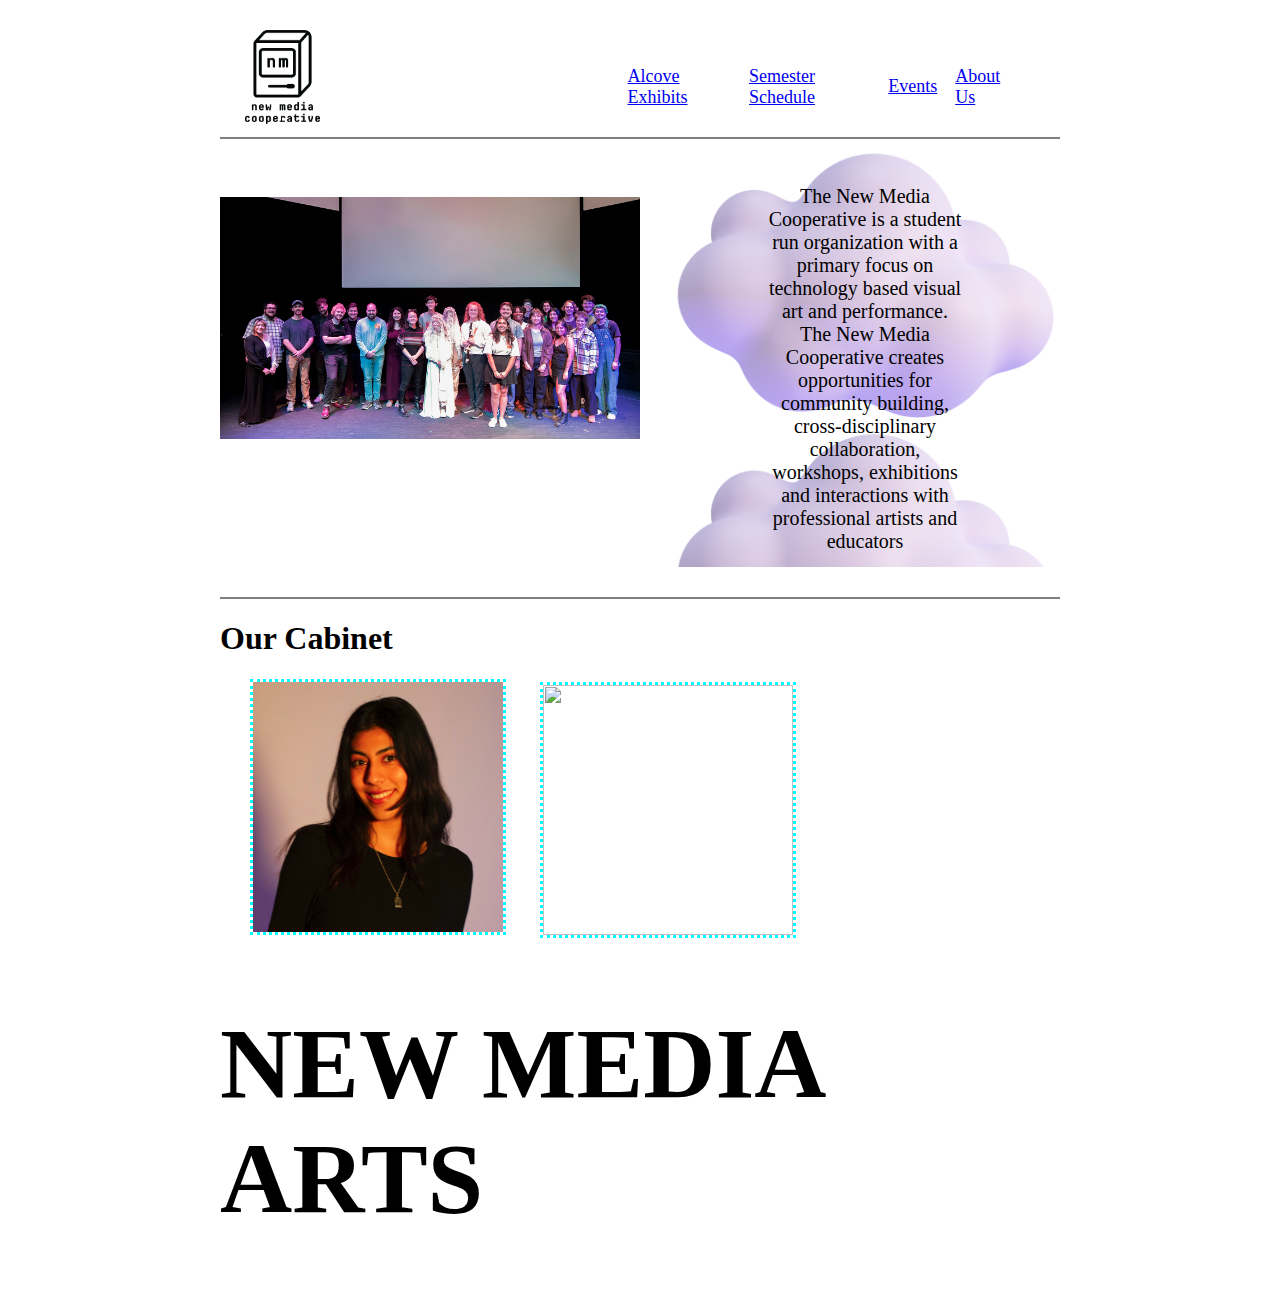
==== about.html @ 81bc1001 "Add files via upload" ====
<!DOCTYPE html>
<html lang="eng"> 
    <head>
        
        <title>Alcove</title>
        <meta charset="UTF-8">
        <meta name="viewport" content="width=device-width, initial-scale=1.0">  

        <link rel="stylesheet" type="text/css" href="styles/nmc.css">
        <link rel="stylesheet" type="text/css" href="styles/header.css">
        <link rel="stylesheet" type="text/css" href="styles/homepage.css">
        <link rel="stylesheet" type="text/css" href="styles/pages.css">
        <link rel="newmedia.html"  type="text/css" href="newmedia.html">
    
        <script src="https://kit.fontawesome.com/c09c8ceca2.js" crossorigin="anonymous"></script>
    </head>
<body>

    <header>
        <div class = "left-header">
            <a href = "newmedia.html">
            <image class ="Logo" src="nmcmedia/New Media Logo.png"></image>
            </a>
        </div>

        <div class = "right-header">
                <a href = "alcove.html">Alcove Exhibits</a>
                <a href = "schedule.html">Semester Schedule</a>
                <a href = "events.html">Events</a>
                <a href = "about.html">About Us</a>
                <a href = "https://www.instagram.com/newmediacooperative/"> <i class="fa-brands fa-instagram"></i></a>
        </div>
    </header>

<hr>

    <main>

        <div class="abt-container">
            <image class ="abt-pic" src = "nmcmedia/lumia_musica_2022_2.jpg"></image>
        
            <div class="img-container">
            <p class="abt-p">The New Media Cooperative is a student run organization with a primary focus on technology based visual art and performance. <br> The New Media Cooperative creates opportunities for community building, cross-disciplinary collaboration, workshops, exhibitions and interactions 
        with professional artists and educators</p> 
            </div>

        </div>

    <hr>
        <div class ="cabinet">

        <h1>Our Cabinet</h1>

        <img src = "nmcmedia/IMG_1461.jpg">
        <img src = "nmcmedia/ollie.jpg">

        </div>
    </main>

</body>
    <footer>
        <h1 class = "foot-text">NEW MEDIA ARTS</h1>
    <footer>
---- styles/nmc.css ----

---- styles/header.css ----
header{
    margin:0;
    height: 100%; 
    width:100%;
    display: flex;
    flex-direction: row;
    margin-bottom: 0;
    font-size: 18px;
    font-family: "Gupter", serif;
}

.left-header{
    flex: 1;
}


.right-header{
    display: flex;
    padding-top: 15px;
    align-items: center;
    text-decoration: none;
    flex:1;
    justify-content: end;
    gap: 18px;
    margin-right: 25px;
}

.Logo{
    width: 75px;
    margin-left: 25px;
}

hr{
    background-color: black;
    border: .001px solid;
}
---- styles/homepage.css ----
.main-container{
    display: flex;
    justify-content: flex-start;
    margin-left: 30px;
    width: 100%;
    margin-bottom: 20px;
}

.lumia{
    width:600px;
    margin-top:25px;
    margin-bottom: 25px;
    border-radius: 25px;
}

.text-container{
    display: flex;
    flex-direction: column;
    margin-left: 20px;
}

.intro{
    margin-left: 30px;
    margin-top: 100px;
    font-family: "Gupter", serif;
    font-size: 35px;
    margin-bottom: 10px;
    text-align: center;
}

.intro-blurb{
    margin-left: 50px;
    margin-top: 0;
    font-size: 18px;
    text-align: center;
}

.body-container{
    display: flex;
}

.event-scroll{
    overflow-x: scroll;
    width: 50%;
    margin-top: 10px;
    height: 400px;
}

.event-scroll img{
    width: 200px;
    margin-left: 20px;
    transition: transform 0.3s ease;
}

.event-scroll img:hover{
    transform: scale(1.20);
}

.ann-container{
    width:600px;
    margin-left: 30px;
    margin-top: 10px;
    height: 400px;
    position: relative;
    margin-bottom: 30px;
    box-shadow: inset 0 0 5px;
    border-radius: 10px;
    background-color: #f5f5f5;

}

.ann-container h3{
    text-align: center;
    padding-top: 15px;
    font-family: "Gupter", serif;
}

.ann-container p{
    text-align: center;
    font-family: "Gupter", serif;

}

.ann-1{
    margin-left: 30px;
    width:90%;
    height: 30%;
    border-style: outset;
    border-radius: 10px;
    background-color: white;
    border-block-start-color: #baaee6;
    border-top-width: 5px;
}



.ann-2{
    margin-left: 30px;
    width:90%;
    height: 30%;
    margin-top: 5px;
    border-style: outset;
    border-radius: 10px;
    background-color: white;
    border-block-start-color: #baaee6;
    border-top-width: 5px;
}

.body-container h1{
    margin-top: 30px;
    margin-left: 30px;
    font-size: 35px;
    font-family: "Gupter", serif;
}

footer{
    font-size: 50px;
    font-family: "Gupter", serif;
}

body{
    margin:0;
    padding-top: 30px;
    padding-left: 220px;
    padding-right: 220px;
}
---- styles/pages.css ----
.sem-sch {
    text-align: center;
    font-size: 40px;
    font-family: "Gupter", serif;
}


.abt-container{
    display: flex;
    font-size: 20px; 
    margin-bottom: 30px;
}

.img-container{
  display: flex;
  background-image:url(/nmcmedia/cloud.png);
  background-size: 100%;
  height: 420px;
  margin-left: 30px;
}

.abt-pic{
  width:50%;
  height: 30%;
  margin-top: 50px;
}

.abt-p{
    display: flex;
    width: auto;
    margin-left: 95px;
    margin-right: 95px;
    margin-top: 45px;
    align-items: center;
    text-align: center;
}

.cabinet img{
    margin-left: 30px;
    font-size: 65px;
    margin-bottom:0;
    border-color: aqua;
    border-style: dotted;
    width: 250px;
    height: 250px;
}



.grid-container-1{
    display: inline-grid;
    grid-template-columns: 300px;
    background-color: #064307;
    padding: 5px;
    margin-top: 50px;
    margin-bottom: 50px;
    margin-left: 125px;
    font-family: "Gupter", serif;
  }

 .grid-container-2{
    display: inline-grid;
    width: 700px;
    grid-template-columns: auto;
    background-color: #064307;
    padding: 5px;
    margin-top: 50px;
    margin-bottom: 50px;
    font-family: "Gupter", serif;
 } 
  .grid-item-1{
    background-color: rgba(255, 255, 255, 0.8);
    border: 0.5px solid rgba(0, 0, 0, 0.8);
    padding: 40px;
    font-size: 25px;
    text-align: center;
    font-family: "Gupter", serif;
  }
  .grid-item-2{
    background-color: rgba(255, 255, 255, 0.8);
    border: 0.5px solid rgba(0, 0, 0, 0.8);
    padding: 40px;
    font-size: 25px;
    font-family: "Gupter", serif;
  }

  .alcoveprop{
    width:500px;
  }

  .alcove-sch{
    width:800px;
  }
  .cove-up h1, img{
  font-size: 50px;
  width: 450px;
}

  .flyer-container{
    display: flex;
    margin-top: 30px;
  }
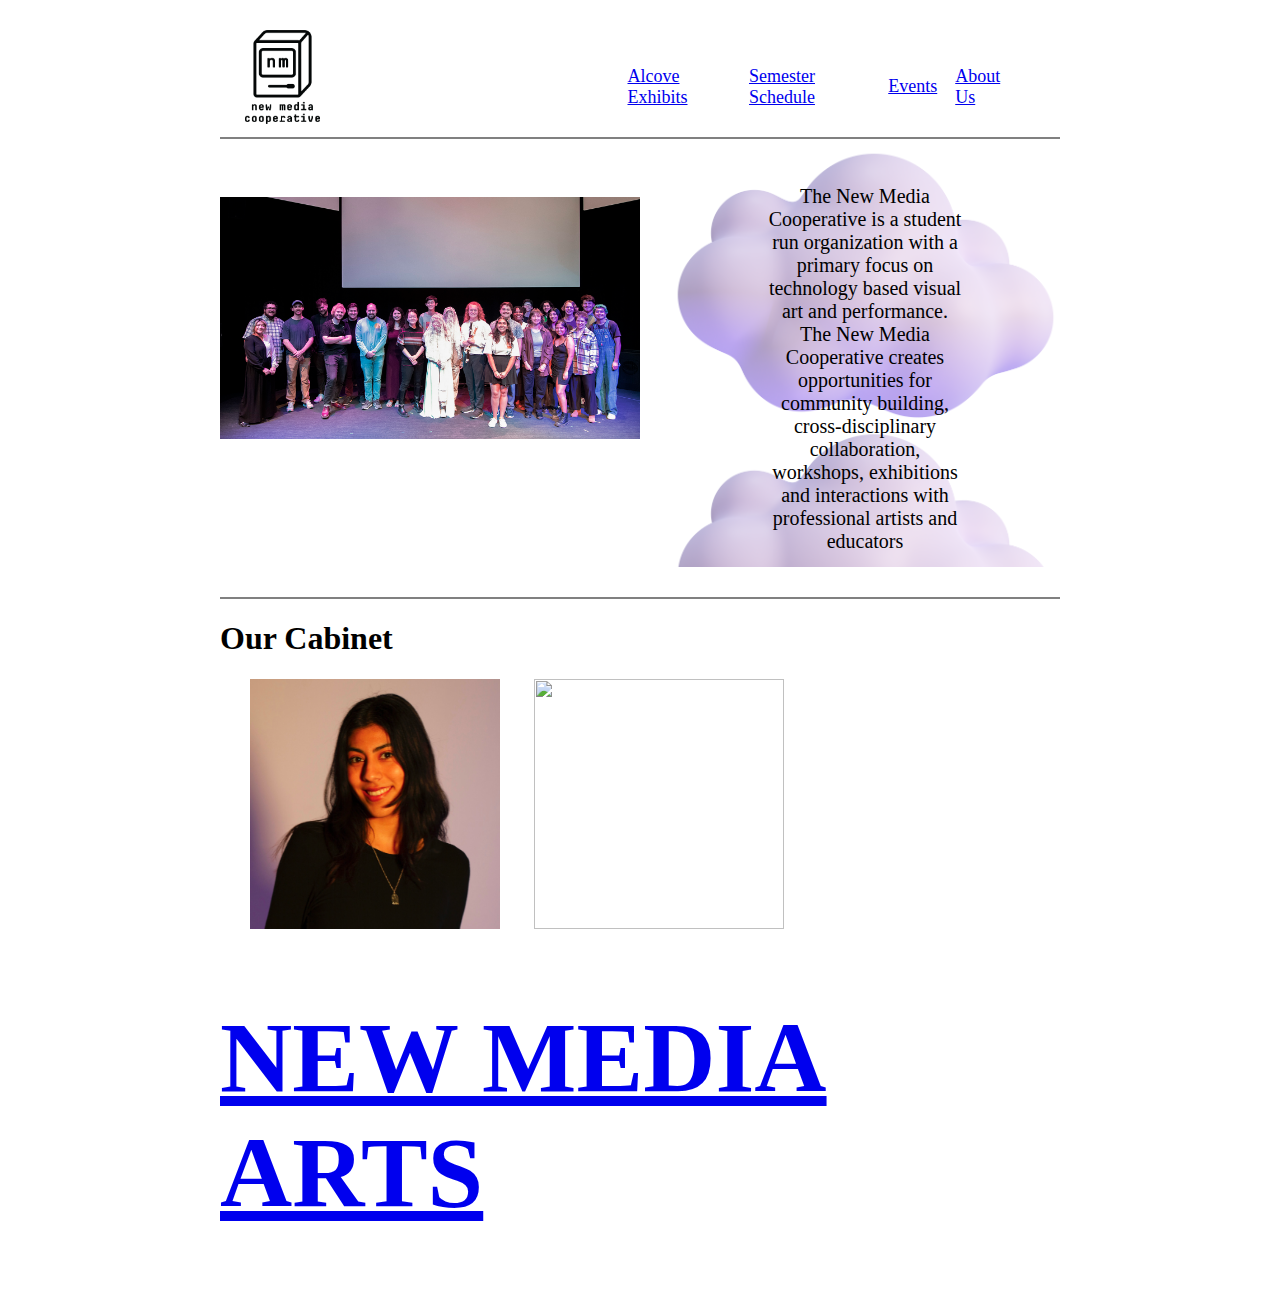
==== commit 515b2243: "Update about.html" ====
--- a/about.html
+++ b/about.html
@@ -59,5 +59,7 @@
 
 </body>
     <footer>
-        <h1 class = "foot-text">NEW MEDIA ARTS</h1>
+          <a href="https://cvad.unt.edu/studioart/newmediaart.html">
+            <h1 class = "foot-text">NEW MEDIA ARTS</h1>
+            </a>
     <footer>
--- a/styles/pages.css
+++ b/styles/pages.css
@@ -39,8 +39,6 @@
     margin-left: 30px;
     font-size: 65px;
     margin-bottom:0;
-    border-color: aqua;
-    border-style: dotted;
     width: 250px;
     height: 250px;
 }
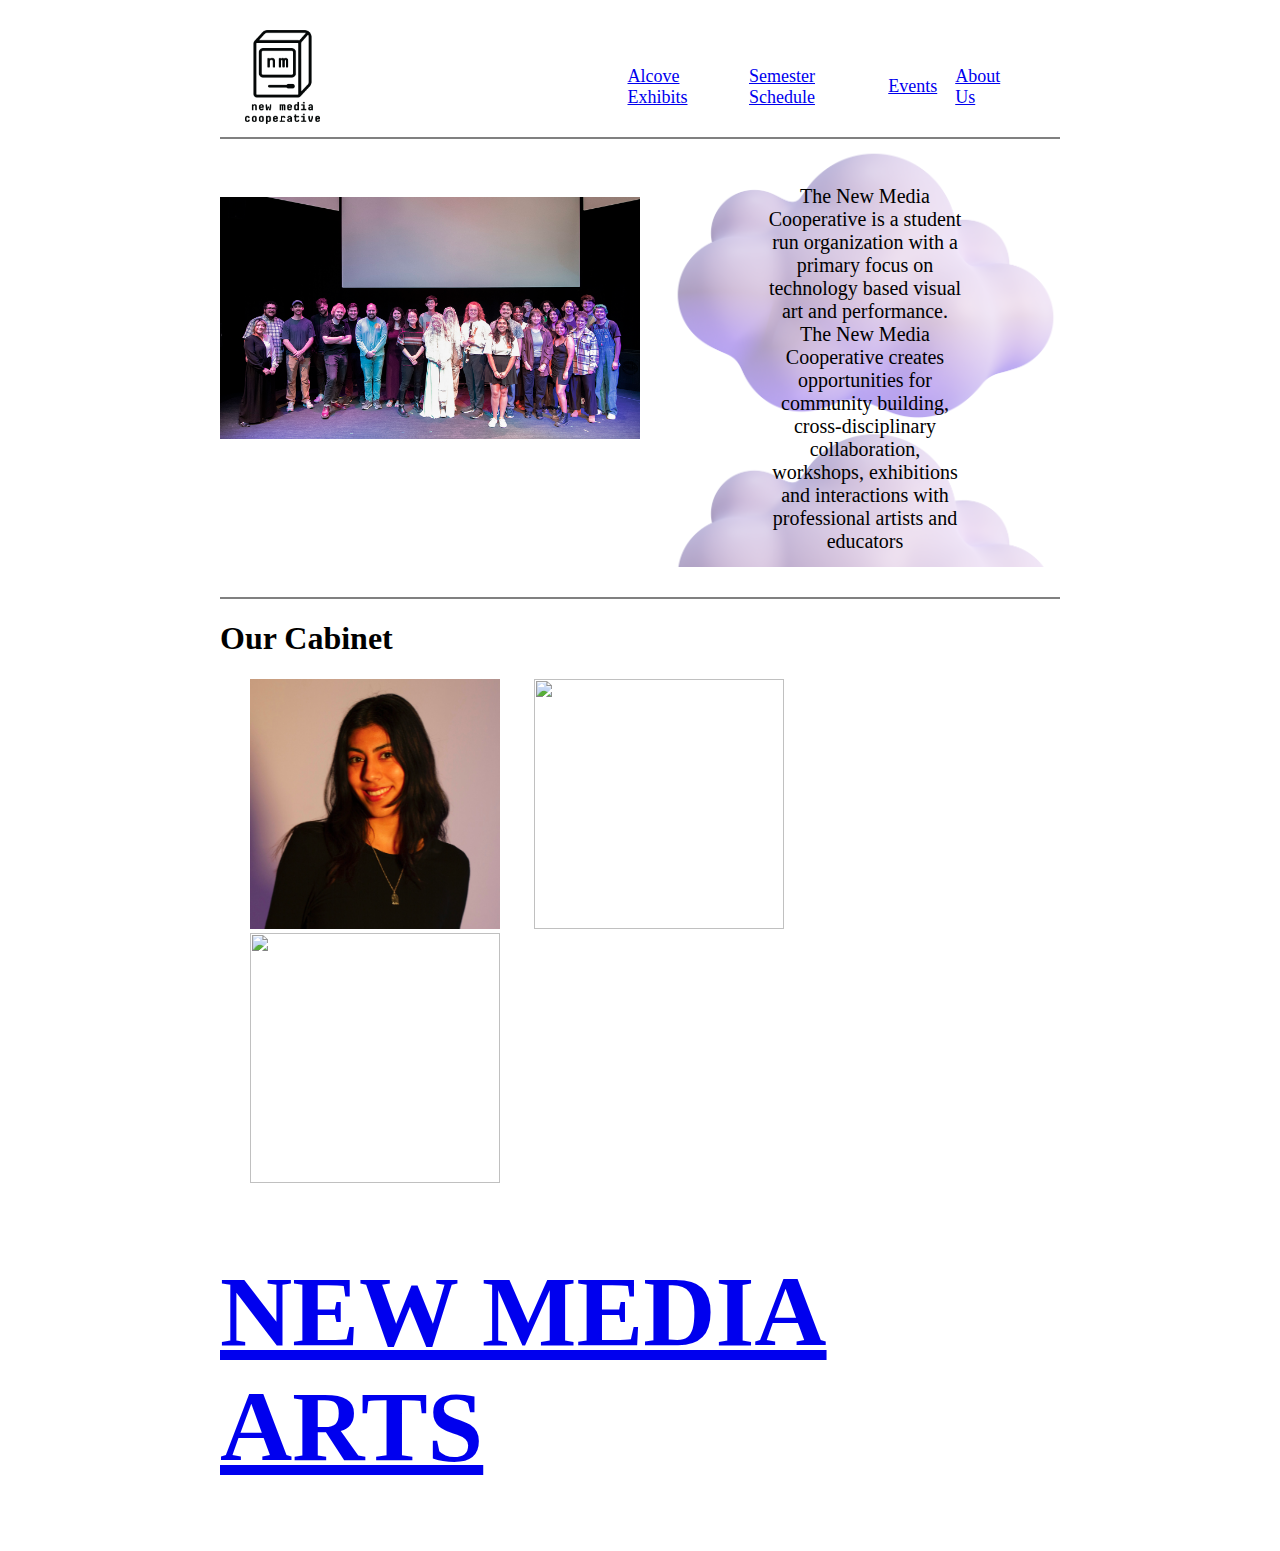
==== commit 954321b4: "Update about.html" ====
--- a/about.html
+++ b/about.html
@@ -53,6 +53,7 @@
 
         <img src = "nmcmedia/IMG_1461.jpg">
         <img src = "nmcmedia/ollie.jpg">
+        <img src="nmcmedia/SebastienHeadshot.png">
 
         </div>
     </main>
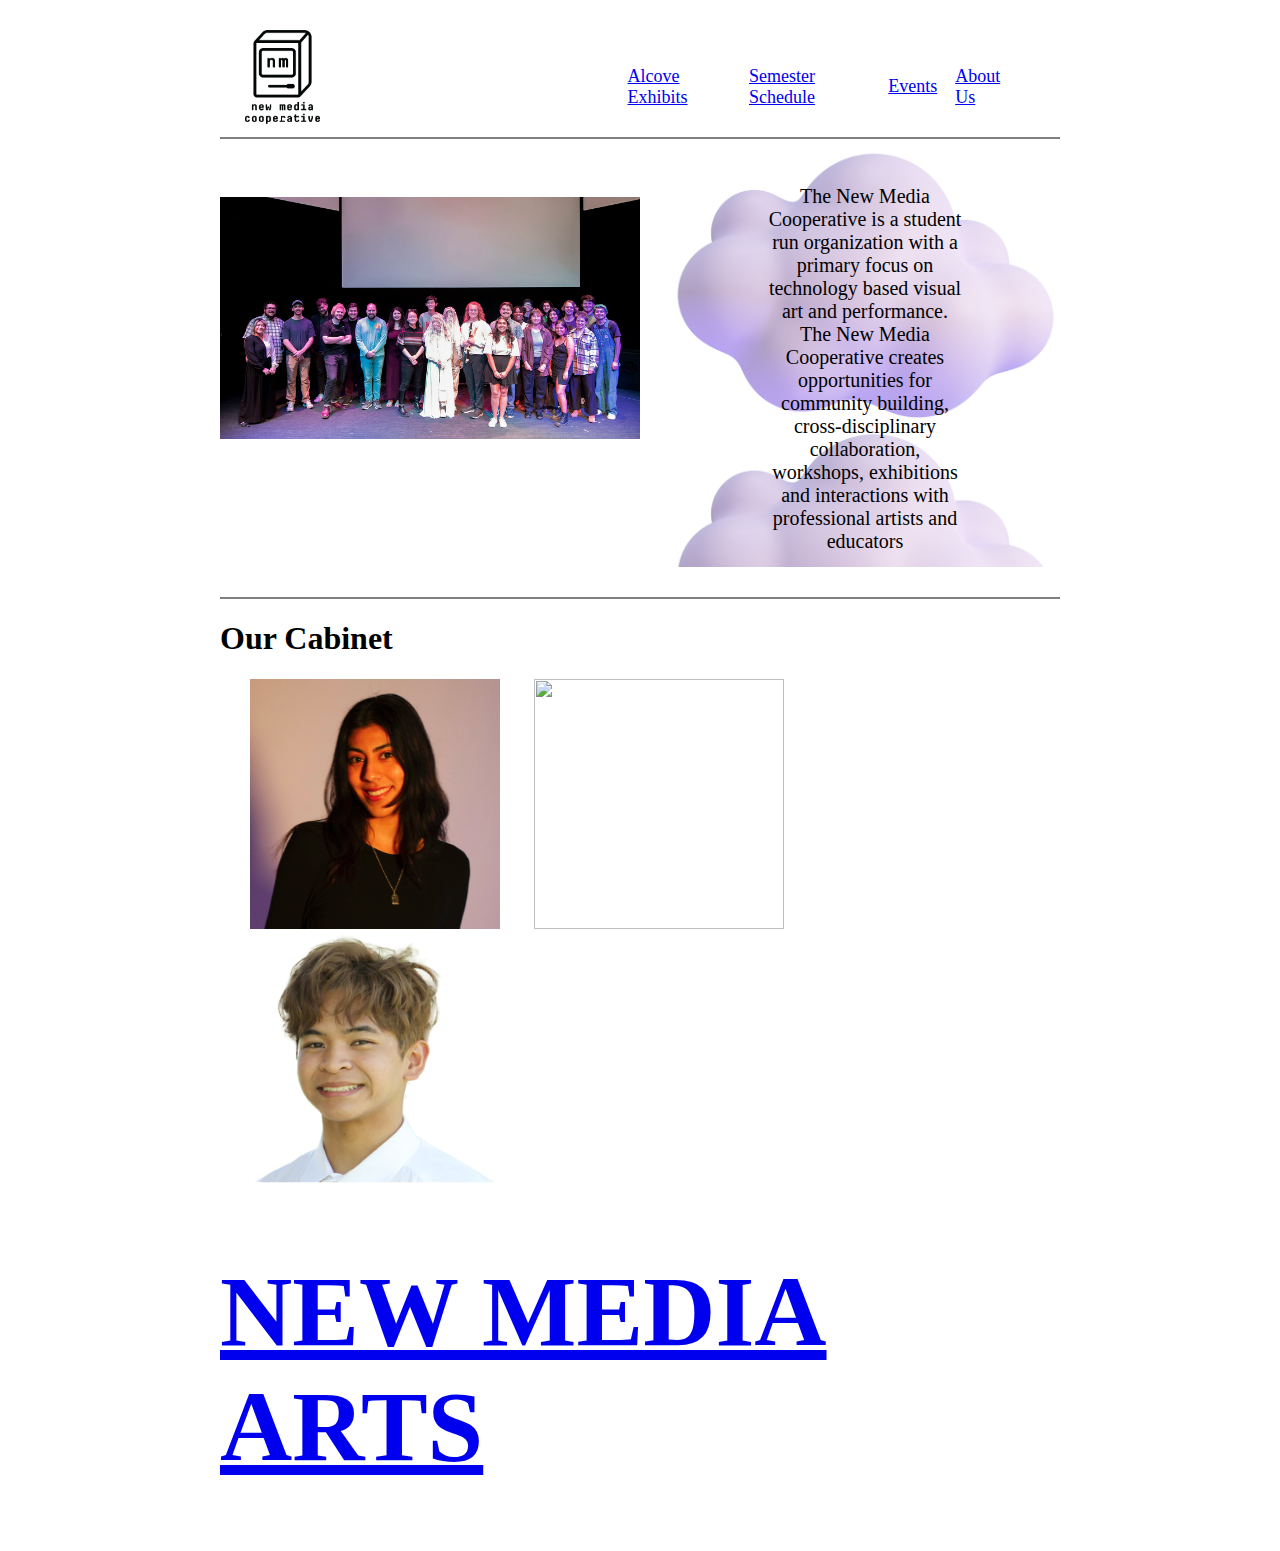
==== commit 9e2c6f43: "Update about.html" ====
--- a/about.html
+++ b/about.html
@@ -10,7 +10,7 @@
         <link rel="stylesheet" type="text/css" href="styles/header.css">
         <link rel="stylesheet" type="text/css" href="styles/homepage.css">
         <link rel="stylesheet" type="text/css" href="styles/pages.css">
-        <link rel="newmedia.html"  type="text/css" href="newmedia.html">
+        <link rel="index.html"  type="text/css" href="index.html">
     
         <script src="https://kit.fontawesome.com/c09c8ceca2.js" crossorigin="anonymous"></script>
     </head>
@@ -18,7 +18,7 @@
 
     <header>
         <div class = "left-header">
-            <a href = "newmedia.html">
+            <a href = "index.html">
             <image class ="Logo" src="nmcmedia/New Media Logo.png"></image>
             </a>
         </div>
@@ -53,7 +53,7 @@
 
         <img src = "nmcmedia/IMG_1461.jpg">
         <img src = "nmcmedia/ollie.jpg">
-        <img src="nmcmedia/SebastienHeadshot.png">
+        <img src="nmcmedia/SebastienHeadshot.jpg">
 
         </div>
     </main>
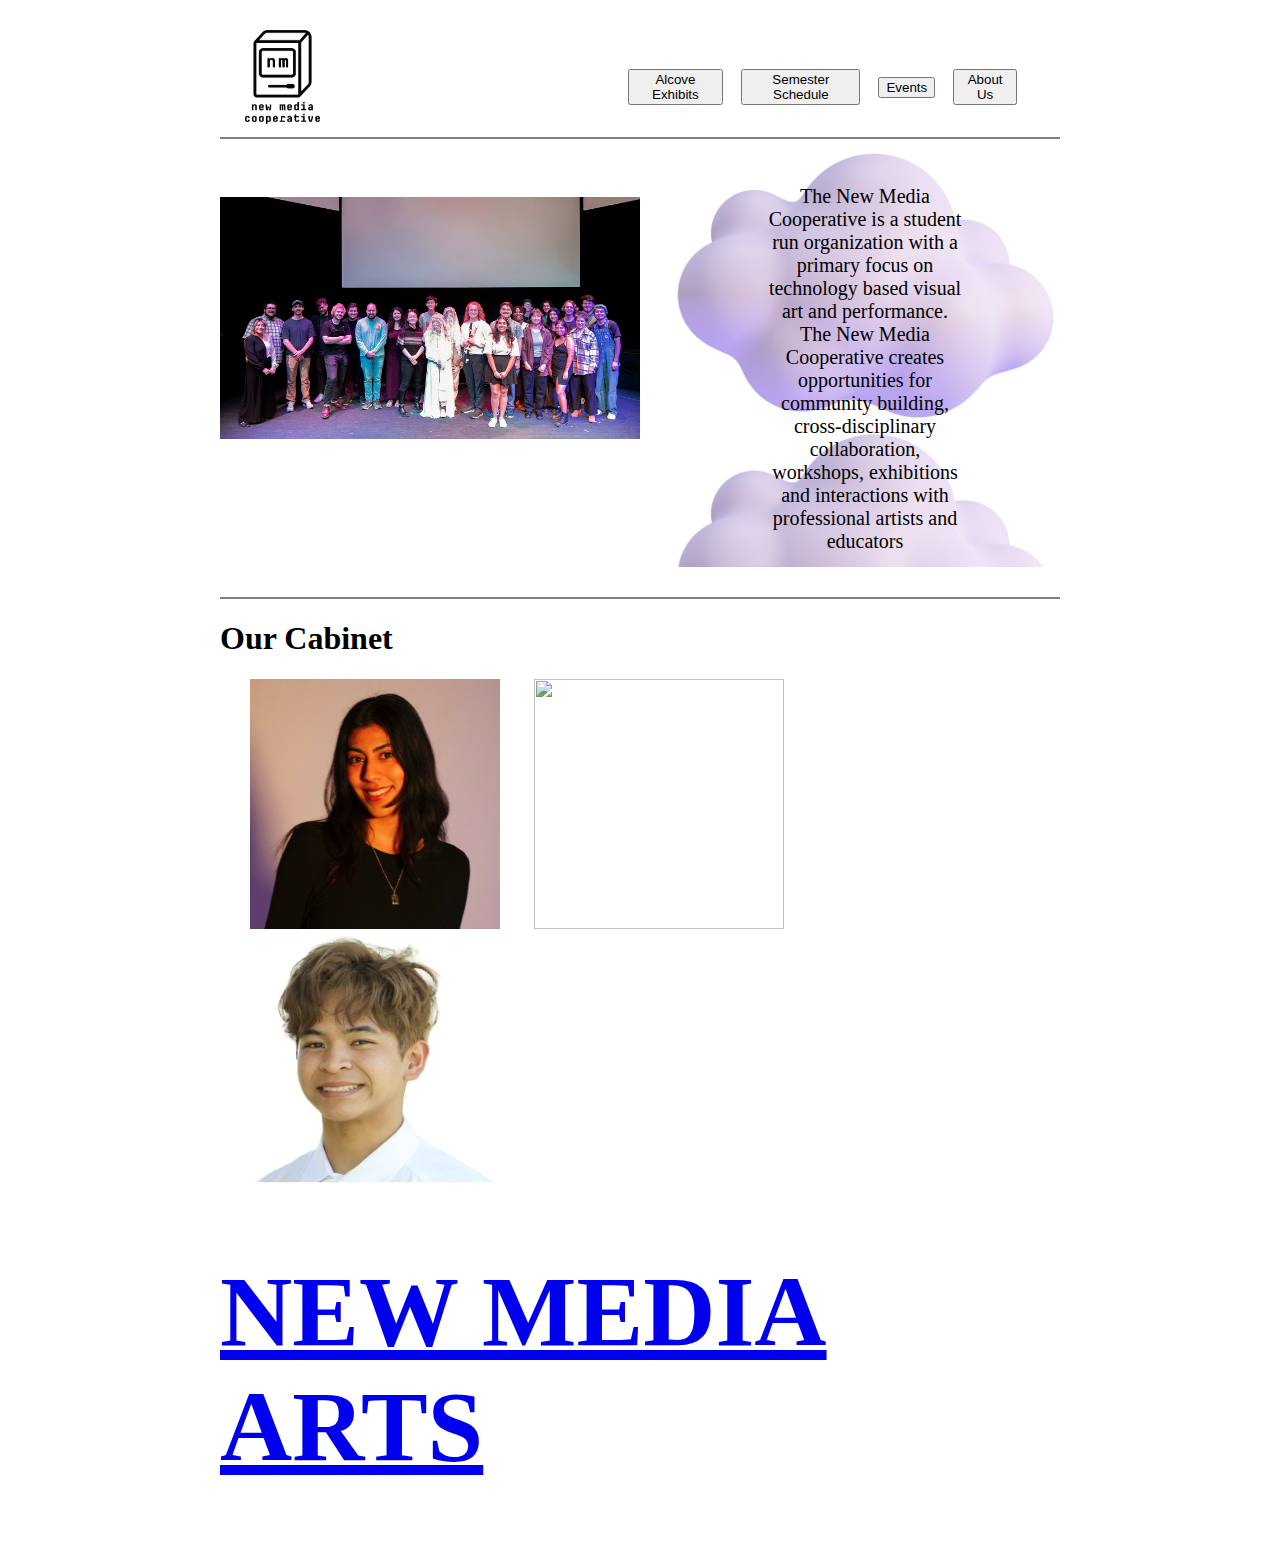
==== commit 5edacaa0: "Update about.html" ====
--- a/about.html
+++ b/about.html
@@ -24,10 +24,10 @@
         </div>
 
         <div class = "right-header">
-                <a href = "alcove.html">Alcove Exhibits</a>
-                <a href = "schedule.html">Semester Schedule</a>
-                <a href = "events.html">Events</a>
-                <a href = "about.html">About Us</a>
+                <a href = "alcove.html"><button class="button">Alcove Exhibits</button></a>
+                <a href = "schedule.html"><button class="button">Semester Schedule</button></a>
+                <a href = "events.html"><button class="button">Events</button></a>
+                <a href = "about.html"><button class="button">About Us</button></a>
                 <a href = "https://www.instagram.com/newmediacooperative/"> <i class="fa-brands fa-instagram"></i></a>
         </div>
     </header>
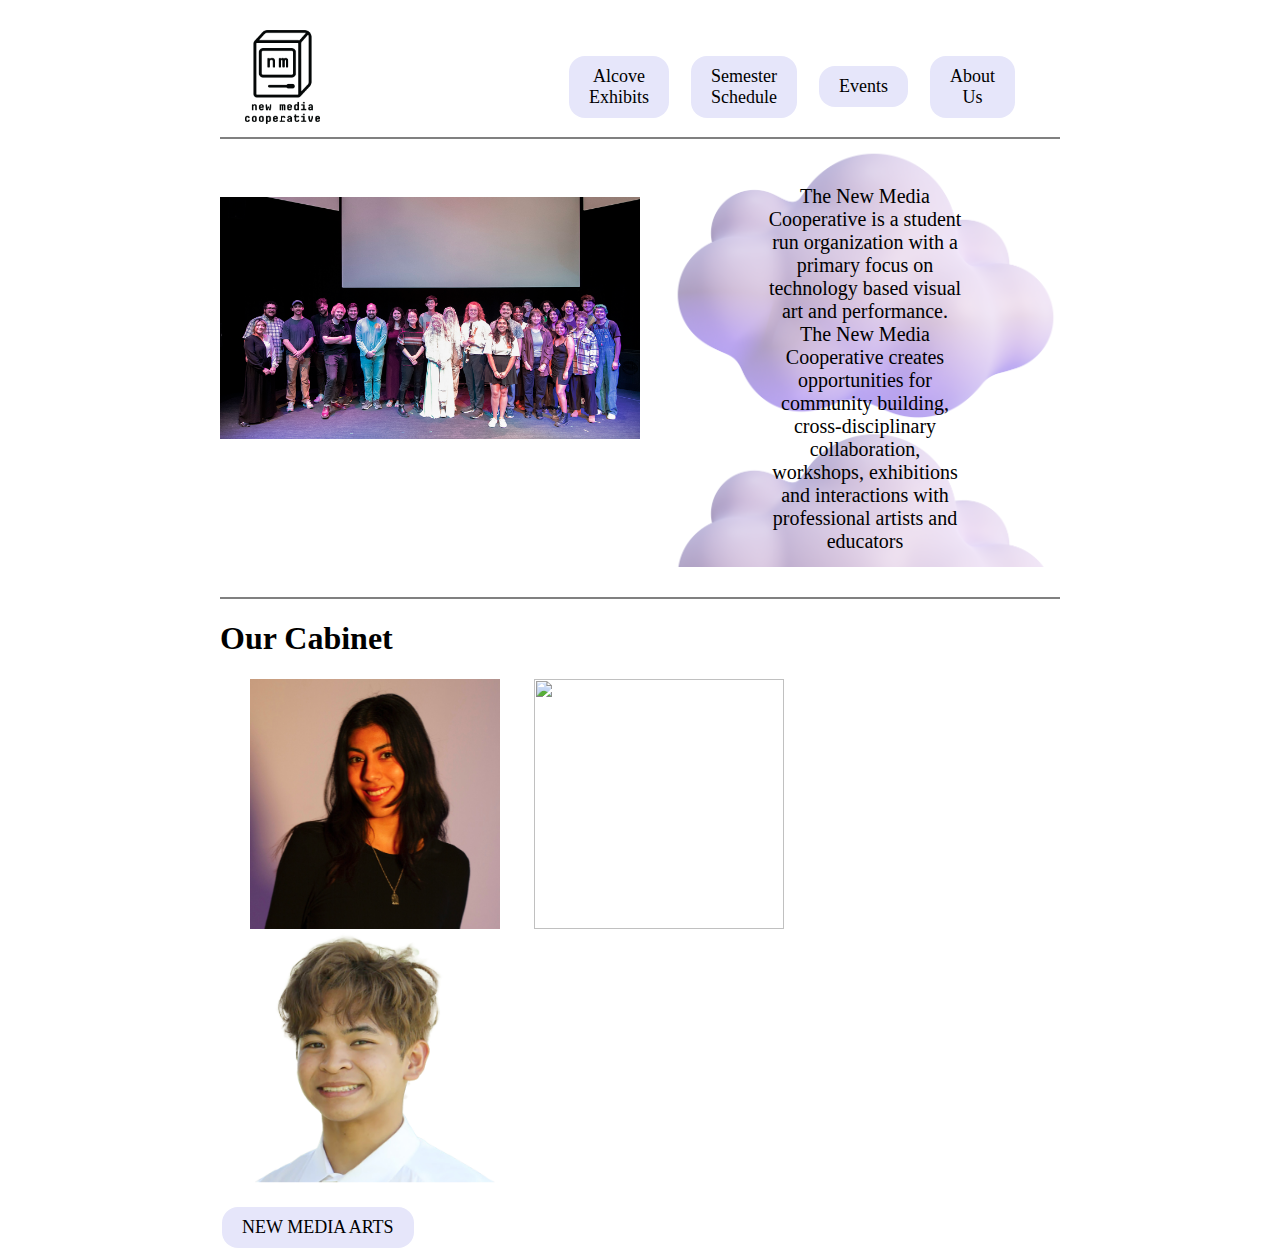
==== commit 00d02861: "Update about.html" ====
--- a/about.html
+++ b/about.html
@@ -60,7 +60,7 @@
 
 </body>
     <footer>
-          <a href="https://cvad.unt.edu/studioart/newmediaart.html">
-            <h1 class = "foot-text">NEW MEDIA ARTS</h1>
-            </a>
-    <footer>
+        <a href="https://cvad.unt.edu/studioart/newmediaart.html">
+        <button class= "foot-button">NEW MEDIA ARTS</button>
+        </a>
+    </footer>
--- a/styles/header.css
+++ b/styles/header.css
@@ -13,6 +13,19 @@
     flex: 1;
 }
 
+button{
+  background-color: lavender;
+  border: none;
+  color: black;
+  padding: 10px 20px;
+  text-align: center;
+  text-decoration: none;
+  margin: 4px 2px;
+  cursor: pointer;
+  border-radius: 16px;
+  font-family: "Gupter", serif;
+  font-size: 18px;
+}
 
 .right-header{
     display: flex;
@@ -33,4 +46,4 @@
 hr{
     background-color: black;
     border: .001px solid;
-}+}
--- a/styles/homepage.css
+++ b/styles/homepage.css
@@ -8,7 +8,8 @@
 }
 
 .lumia{
-    width:600px;
+    width:auto;
+    max-width: 50%;
     margin-top:25px;
     margin-bottom: 25px;
     border-radius: 25px;
@@ -17,12 +18,11 @@
 .text-container{
     display: flex;
     flex-direction: column;
-    margin-left: 20px;
+    margin:auto;
+    width: auto;
 }
 
 .intro{
-    margin-left: 30px;
-    margin-top: 100px;
     font-family: "Gupter", serif;
     font-size: 35px;
     margin-bottom: 10px;
@@ -30,10 +30,10 @@
 }
 
 .intro-blurb{
-    margin-left: 50px;
-    margin-top: 0;
     font-size: 18px;
     text-align: center;
+    padding-left: 60px;
+    padding-right: 60px;
 }
 
 .body-container{
@@ -124,4 +124,4 @@
     padding-top: 30px;
     padding-left: 220px;
     padding-right: 220px;
-}+}
